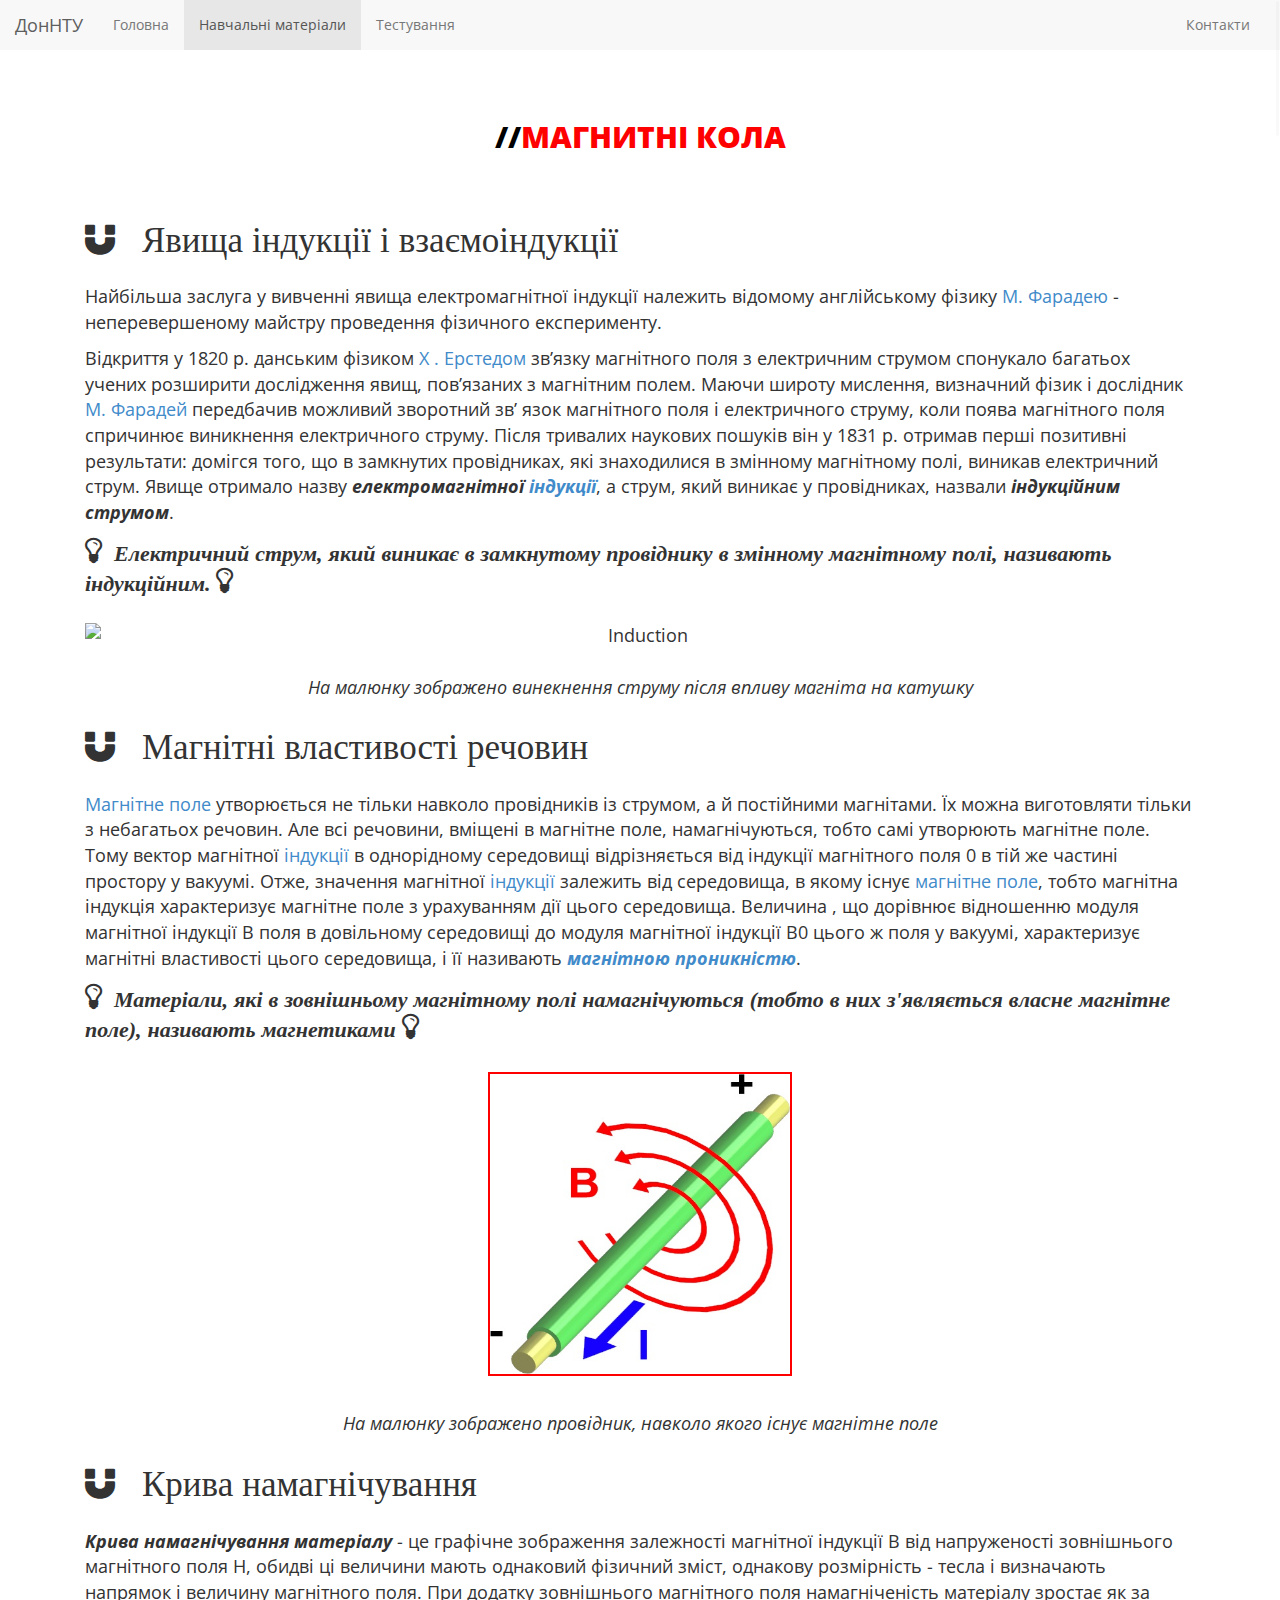
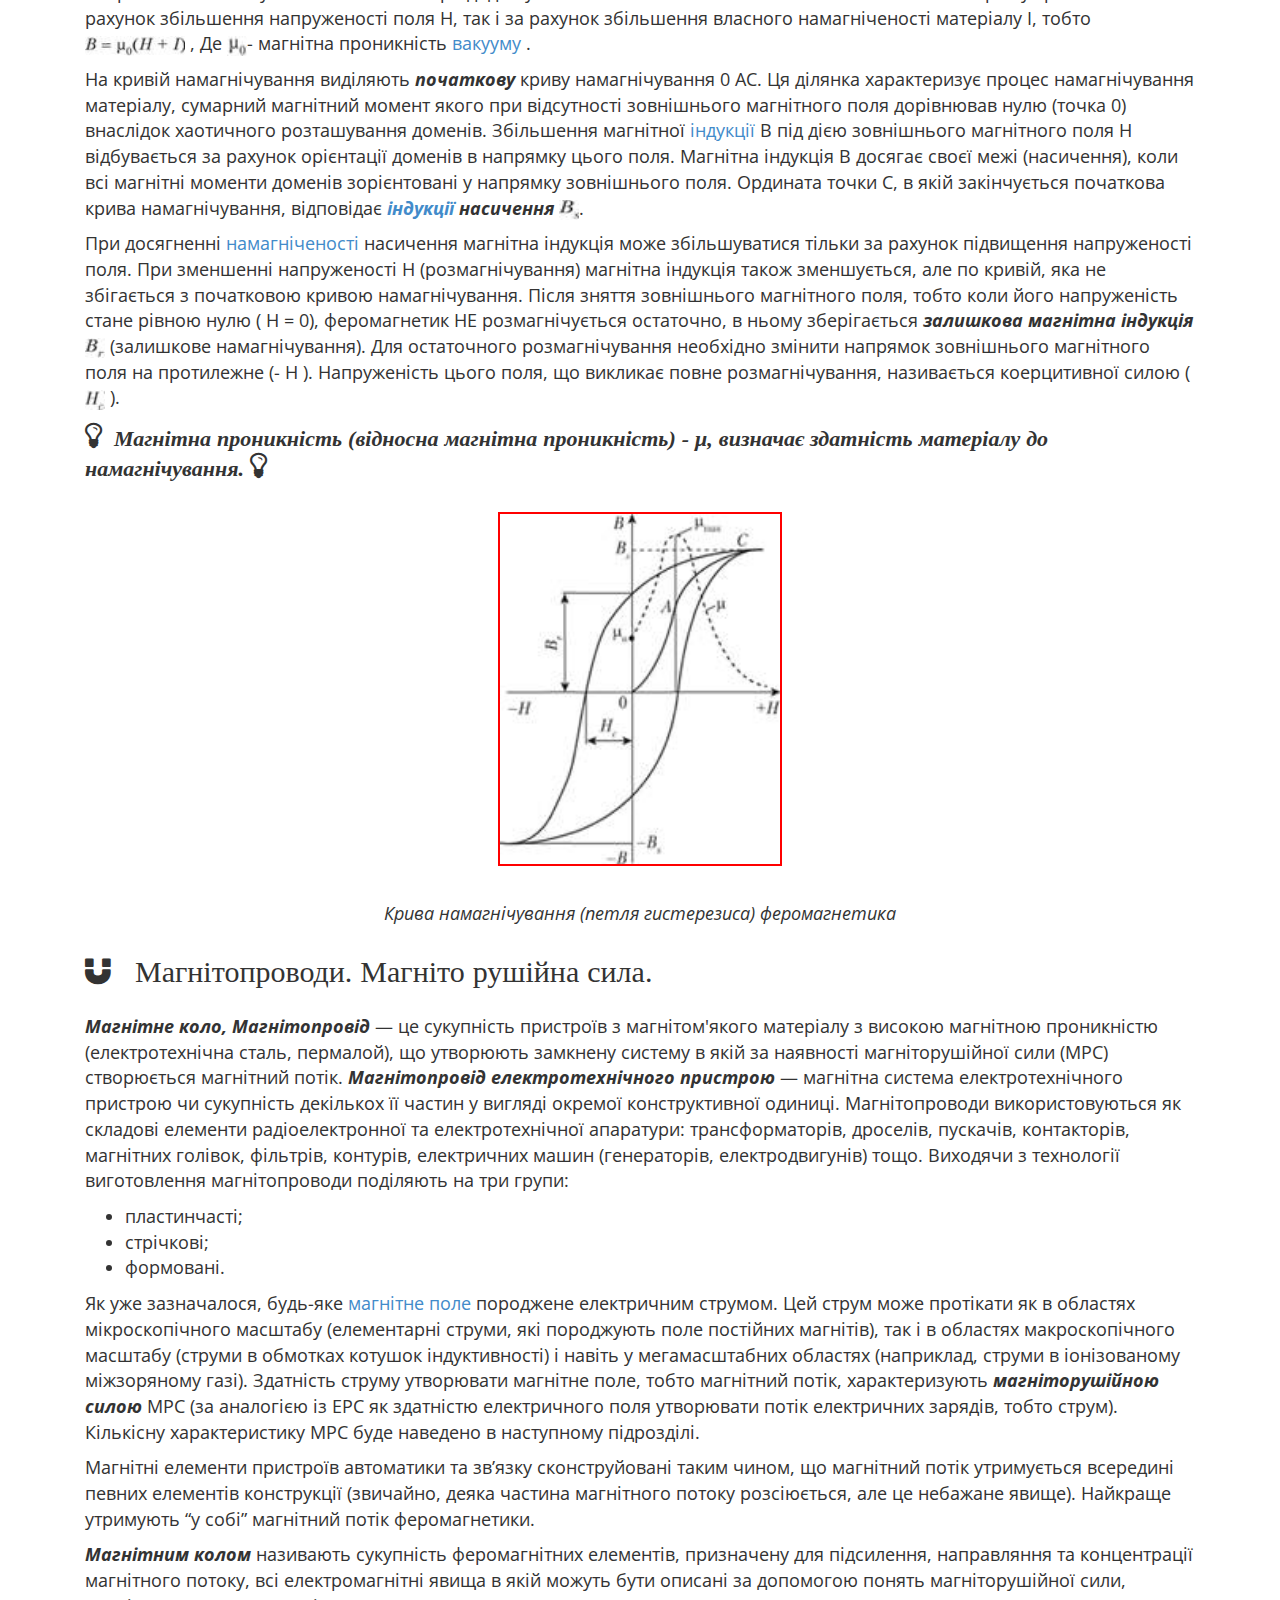
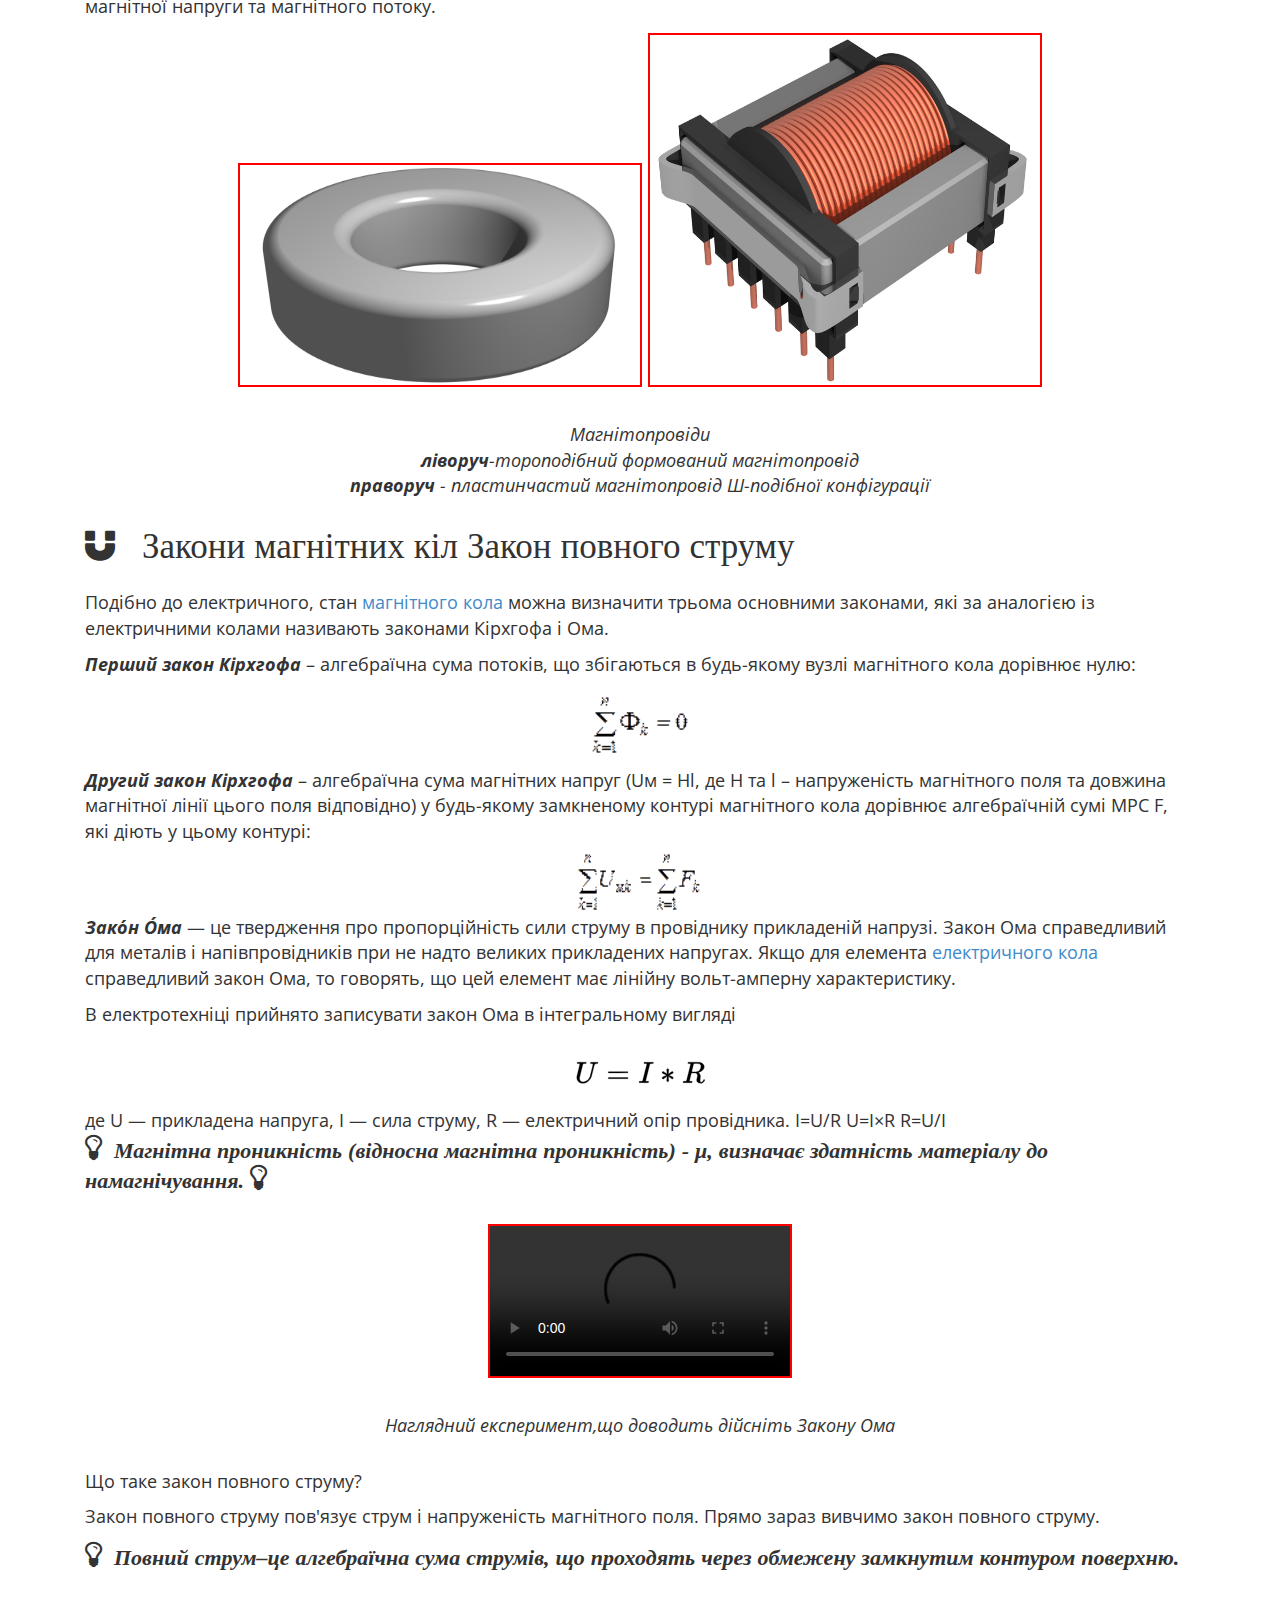
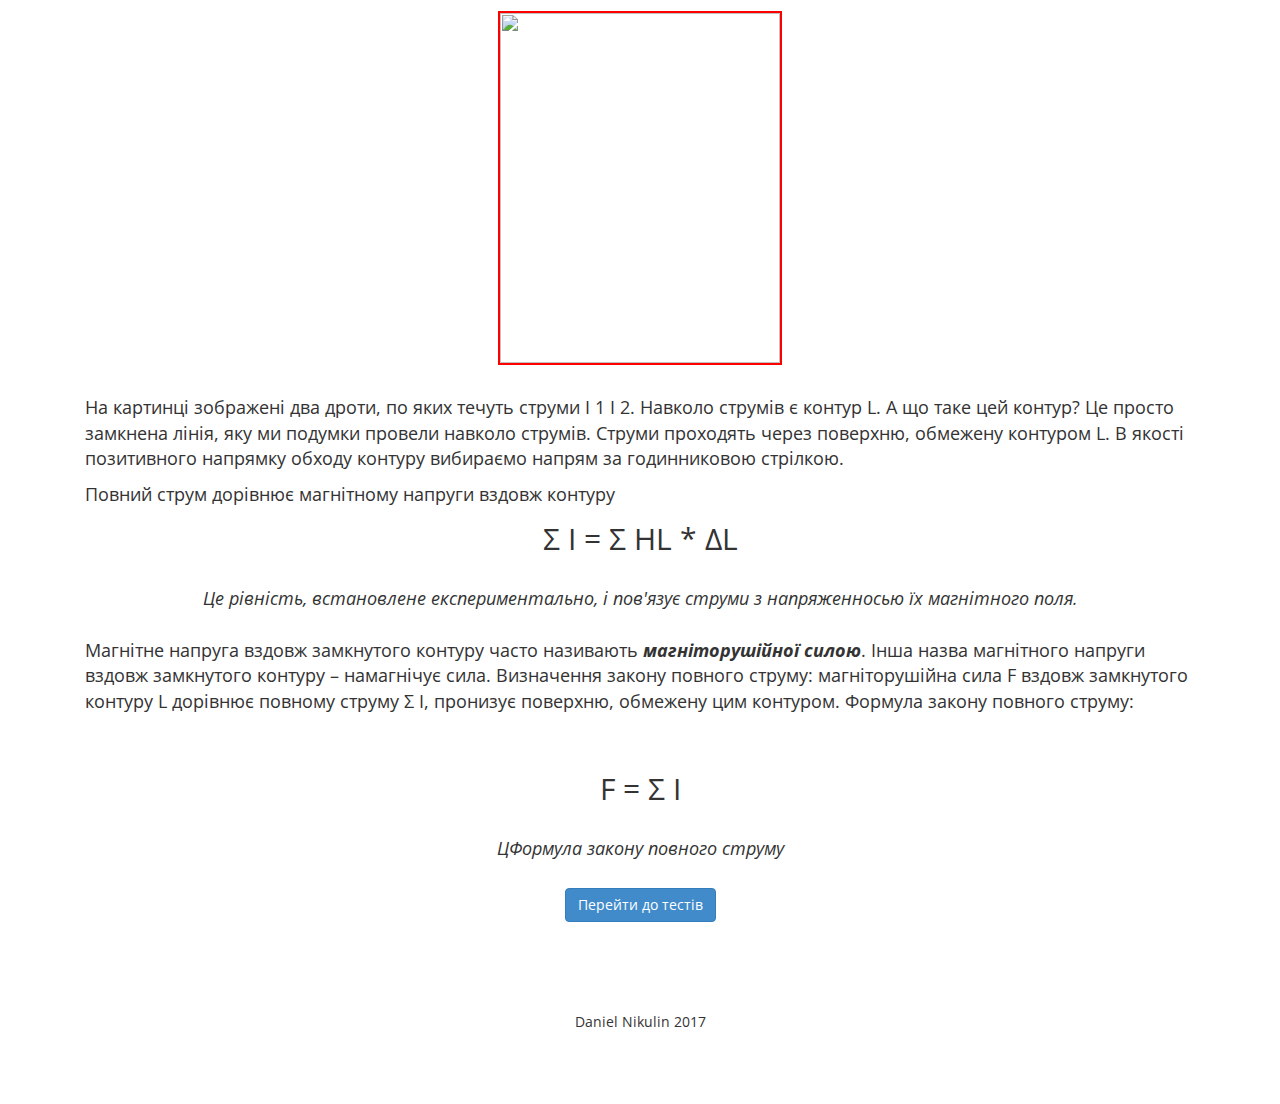
==== learn.html @ 37ff0212 "Add files via upload" ====
<!DOCTYPE html>
<html xmlns="http://www.w3.org/1999/xhtml">
<head>
    <meta charset="utf-8" />
    <meta name="viewport" content="width=device-width, initial-scale=1, maximum-scale=1" />
    <meta name="description" content="" />
    <meta name="author" content="" />
    <!--[if IE]>
        <meta http-equiv="X-UA-Compatible" content="IE=edge,chrome=1">
        <![endif]-->
    <title>ДонНТУ Магнітні кола</title>
    <!-- BOOTSTRAP CORE STYLE CSS -->
    <link href="assets/css/bootstrap.css" rel="stylesheet" />
    <!-- Font-Awesome Icons Styles -->
    <link href="assets/css/font-awesome.css" rel="stylesheet" />
     <!-- Pretty Photo For PopUp Styles -->
    <link href="assets/css/prettyPhoto.css" rel="stylesheet" />
    <!-- CUSTOM STYLE CSS -->
    <link href="assets/css/custom.css" rel="stylesheet" />    
    <!-- GOOGLE FONT -->
    <link href='http://fonts.googleapis.com/css?family=Open+Sans' rel='stylesheet' type='text/css' />

     <!-- Custom styles for this template -->
    <style>
   A:visited {
    color: #f01313; /* Цвет посещенных ссылок */
   }
   A:active {
    color: #fc0d28; /* Цвет активных ссылок */
   }
    </style>
    </head>
<body >
 <nav class="navbar navbar-default">
        <div class="container-fluid">
          <div class="navbar-header">
            <button type="button" class="navbar-toggle collapsed" data-toggle="collapse" data-target="#navbar" aria-expanded="false" aria-controls="navbar">
              <span class="sr-only">Toggle navigation</span>
              <span class="icon-bar"></span>
              <span class="icon-bar"></span>
              <span class="icon-bar"></span>
            </button>
            <a class="navbar-brand" href=index.html>ДонНТУ</a>
          </div>
          <div id="navbar" class="navbar-collapse collapse">
            <ul class="nav navbar-nav">
              <li><a href=index.html>Головна</a></li>
              <li class="active"><a href=learn.html>Навчальні матеріали</a></li>
              <li><a href="quiz.html">Тестування</a></li>
            </ul>
            <ul class="nav navbar-nav navbar-right">
              <li><a href="#">Контакти <span class="sr-only">(current)</span></a></li>
            </ul>
          </div><!--/.nav-collapse -->
        </div><!--/.container-fluid -->
      </nav>

    <!-- HOME/VEDIO SECTION END-->
       <section id="services-sec"  >
            <div class="container basic-set" >
                <div class="row text-center">
                    <div class="col-md-12">
                        <h3 class="head-line"><span >//</span>Магнитні кола  </i> </h3>
                        
                    </div>
                </div>
            <div class="col-xs-12"  id="sec1">
                <div class="txt-block">
                <i class="fa fa-magnet fa-4x" style="font-size:35px" >&nbsp;&nbsp;&nbsp;Явища індукції і взаємоіндукції</i>
									<p><br>Найбільша заслуга у вивченні явища електромагнітної індукції належить відомому англійському фізику <a href="https://ru.wikipedia.org/wiki/%D0%A4%D0%B0%D1%80%D0%B0%D0%B4%D0%B5%D0%B9,_%D0%9C%D0%B0%D0%B9%D0%BA%D0%BB" >М. Фарадею</a> - неперевершеному майстру проведення фізичного експерименту.
                                        <br><p>Відкриття у 1820 р. данським фізиком <a href="https://uk.wikipedia.org/wiki/%D0%93%D0%B0%D0%BD%D1%81_%D0%9A%D1%80%D1%96%D1%81%D1%82%D1%96%D0%B0%D0%BD_%D0%95%D1%80%D1%81%D1%82%D0%B5%D0%B4">X . Ерстедом</a> зв’язку
                            магнітного поля з електричним струмом спонукало багатьох
                            учених розширити дослідження явищ, пов’язаних з магнітним полем. Маючи широту мислення, визначний фізик і дослідник <a href="https://ru.wikipedia.org/wiki/%D0%A4%D0%B0%D1%80%D0%B0%D0%B4%D0%B5%D0%B9,_%D0%9C%D0%B0%D0%B9%D0%BA%D0%BB" >М. Фарадей</a> передбачив можливий зворотний зв’ язок
                            магнітного поля і електричного струму, коли поява магнітного поля спричинює виникнення електричного струму. Після
                                        тривалих наукових пошуків він у 1831 р. отримав перші позитивні результати: домігся того, що в замкнутих провідниках, які знаходилися в змінному магнітному полі, виникав електричний струм. Явище отримало назву <i><b>електромагнітної <a href="https://uk.wikipedia.org/wiki/%D0%9C%D0%B0%D0%B3%D0%BD%D1%96%D1%82%D0%BD%D0%B0_%D1%96%D0%BD%D0%B4%D1%83%D0%BA%D1%86%D1%96%D1%8F">індукції</a></b></i>, а струм, який виникає у провідниках, назвали <b><i>індукційним струмом</i></b>.<br></p>
                            
                               <i class="fa fa-lightbulb-o fa-2x" style="font-size:30px" ><b style="font-size:22px"><i>&nbsp;&nbsp;Електричний струм, який виникає в замкнутому провіднику в
            змінному магнітному полі, називають індукційним.&nbsp;</i></b ><i style="font-size:30px" class="fa fa-lightbulb-o fa-2x"></i></i>
                    
                     <center><br><img src="img/induction.gif" alt="Induction" class="img-responsive"  /></center>
                     <center><br><i>На малюнку зображено винекнення струму після впливу магніта на катушку</i></center> 
                      </div>
               
           </div> 
    <!-- 1 часть-->
            <div class="col-xs-12" id="sec2" >
                <div class="txt-block">
                <i class="fa fa-magnet fa-4x" style="font-size:35px" >&nbsp;&nbsp;&nbsp;Магнітні властивості речовин</i>
									<p><br>
<a href="https://uk.wikipedia.org/wiki/%D0%9C%D0%B0%D0%B3%D0%BD%D1%96%D1%82%D0%BD%D0%B5_%D0%BF%D0%BE%D0%BB%D0%B5">Магнітне поле</a> утворюється не тільки навколо провідників із струмом, а й постійними магнітами. Їх можна виготовляти тільки з небагатьох речовин. Але всі речовини, вміщені в магнітне поле, намагнічуються, тобто самі утворюють магнітне поле. Тому вектор магнітної <a href="https://uk.wikipedia.org/wiki/%D0%9C%D0%B0%D0%B3%D0%BD%D1%96%D1%82%D0%BD%D0%B0_%D1%96%D0%BD%D0%B4%D1%83%D0%BA%D1%86%D1%96%D1%8F">індукції</a> в однорідному середовищі відрізняється від індукції магнітного поля 0 в тій же частині простору у вакуумі. Отже, значення магнітної <a href="https://uk.wikipedia.org/wiki/%D0%9C%D0%B0%D0%B3%D0%BD%D1%96%D1%82%D0%BD%D0%B0_%D1%96%D0%BD%D0%B4%D1%83%D0%BA%D1%86%D1%96%D1%8F">індукції</a> залежить від середовища, в якому існує <a href="https://uk.wikipedia.org/wiki/%D0%9C%D0%B0%D0%B3%D0%BD%D1%96%D1%82%D0%BD%D0%B5_%D0%BF%D0%BE%D0%BB%D0%B5">магнітне поле</a>, тобто магнітна індукція характеризує магнітне поле з урахуванням дії цього середовища.

Величина , що дорівнює відношенню модуля магнітної індукції B поля в довільному середовищі до модуля магнітної індукції B0 цього ж поля у вакуумі, характеризує магнітні властивості цього середовища, і її називають <a href="https://uk.wikipedia.org/wiki/%D0%9C%D0%B0%D0%B3%D0%BD%D1%96%D1%82%D0%BD%D0%B0_%D0%BF%D1%80%D0%BE%D0%BD%D0%B8%D0%BA%D0%BD%D1%96%D1%81%D1%82%D1%8C"><b><i>магнітною проникністю</i></b></a>.

</p>
                            
          <i class="fa fa-lightbulb-o fa-2x" style="font-size:30px" ><b style="font-size:22px"><i>&nbsp;&nbsp;Матеріали, які в зовнішньому магнітному полі намагнічуються (тобто в них з'являється власне магнітне поле), називають магнетиками&nbsp;</i></b ><i style="font-size:30px" class="fa fa-lightbulb-o fa-2x"></i></i><br><br>
                  <center>  <div class="portfolio-item BOOTSTRAP mix_all" data-cat="BOOTSTRAP"  style="  display: inline-block; opacity: 1; ">

                        <a  class="preview" href="img/electromagnet.jpg" title="На малюнку зображено провідник, навколо якого існує магнітне поле" >
                        <img src="img/electromagnet.jpg" class="img-responsive"alt="" title="Image Title Here" style="height: 300px;
    width: 300px;" />
                       </a>
                      </div> </center>
                   <center><br><i>На малюнку зображено провідник, навколо якого існує магнітне поле</i></center> 
                      </div>
               
           </div> 
<!-- 2 часть-->
<div class="col-xs-12" id="sec3" >
                <div class="txt-block">
                <i class="fa fa-magnet fa-4x" style="font-size:35px" >&nbsp;&nbsp;&nbsp;Крива намагнічування</i>
									<p><br>
<b><i>Крива намагнічування матеріалу</i></b> - це графічне зображення залежності магнітної індукції В від напруженості зовнішнього магнітного поля Н, обидві ці величини мають однаковий фізичний зміст, однакову розмірність - тесла і визначають напрямок і величину магнітного поля.
                                        При додатку зовнішнього магнітного поля намагніченість матеріалу зростає як за рахунок збільшення напруженості поля H, так і за рахунок збільшення власного намагніченості матеріалу I, тобто  <a  class="preview" href="img/formula1.jpg" > <img src="img/formula1.jpg" alt="" title="Image Title Here" style="height: 20px;
                                            width: 100px;" /> </a>, Де <a  class="preview" href="img/formula2.jpg" >  <img src="img/fromula2.jpg" alt="" title="Image Title Here" style="height: 20px;
    width: 20px;" /></a>- магнітна проникність <a href="https://uk.wikipedia.org/wiki/%D0%92%D0%B0%D0%BA%D1%83%D1%83%D0%BC">вакууму</a> .<br>
<p>На кривій намагнічування виділяють <i><b>початкову</b></i> криву намагнічування 0 АС. Ця ділянка характеризує процес намагнічування матеріалу, сумарний магнітний момент якого при відсутності зовнішнього магнітного поля дорівнював нулю (точка 0) внаслідок хаотичного розташування доменів. Збільшення магнітної <a href="https://uk.wikipedia.org/wiki/%D0%9C%D0%B0%D0%B3%D0%BD%D1%96%D1%82%D0%BD%D0%B0_%D1%96%D0%BD%D0%B4%D1%83%D0%BA%D1%86%D1%96%D1%8F">індукції</a> В під дією зовнішнього магнітного поля H відбувається за рахунок орієнтації доменів в напрямку цього поля. Магнітна індукція В досягає своєї межі (насичення), коли всі магнітні моменти доменів зорієнтовані у напрямку зовнішнього поля. Ордината точки С, в якій закінчується початкова крива намагнічування, відповідає <b><i><a href="https://uk.wikipedia.org/wiki/%D0%9C%D0%B0%D0%B3%D0%BD%D1%96%D1%82%D0%BD%D0%B0_%D1%96%D0%BD%D0%B4%D1%83%D0%BA%D1%86%D1%96%D1%8F">індукції</a> насичення</i></b><a  class="preview" href="img/formula3.jpg" >  <img src="img/formula3.jpg" alt="" title="Image Title Here" style="height: 20px;
    width: 20px;" /></a>.

<br><p>
При досягненні <a href="https://uk.wikipedia.org/wiki/%D0%92%D0%B5%D0%BA%D1%82%D0%BE%D1%80_%D0%BD%D0%B0%D0%BC%D0%B0%D0%B3%D0%BD%D1%96%D1%87%D0%B5%D0%BD%D0%BE%D1%81%D1%82%D1%96">намагніченості</a> насичення магнітна індукція може збільшуватися тільки за рахунок підвищення напруженості поля.

При зменшенні напруженості H (розмагнічування) магнітна індукція також зменшується, але по кривій, яка не збігається з початковою кривою намагнічування. Після зняття зовнішнього магнітного поля, тобто коли його напруженість стане рівною нулю ( H = 0), феромагнетик НЕ розмагнічується остаточно, в ньому зберігається <b><i>залишкова магнітна індукція </i></b><a  class="preview" href="img/formula4.jpg" >  <img src="img/formula4.jpg" alt="" title="Image Title Here" style="height: 20px;
    width: 20px;" /></a> (залишкове намагнічування). Для остаточного розмагнічування необхідно змінити напрямок зовнішнього магнітного поля на протилежне (- H ). Напруженість цього поля, що викликає повне розмагнічування, називається коерцитивної силою (<a  class="preview" href="img/formula5.jpg" >  <img src="img/formula5.jpg" alt="" title="Image Title Here" style="height: 20px;
    width: 20px;" /></a> ).
</p>
                            
          <i class="fa fa-lightbulb-o fa-2x" style="font-size:30px" ><b style="font-size:22px"><i>&nbsp;&nbsp;Магнітна проникність (відносна магнітна проникність) - μ, визначає здатність матеріалу до намагнічування.&nbsp;</i></b ><i style="font-size:30px" class="fa fa-lightbulb-o fa-2x"></i></i><br><br>
                  <center>  <div class="portfolio-item BOOTSTRAP mix_all" data-cat="BOOTSTRAP"  style="  display: inline-block; opacity: 1; ">

                        <a  class="preview" href="img/graph.jpg" title="Крива намагнічування (петля гистерезиса) феромагнетика" >
                        <img src="img/graph.jpg" class="img-responsive" alt="" title="Крива намагнічування (петля гистерезиса) феромагнетика" style="height: 350px;
    width: 280px;" />
                       </a>
                      </div> </center>
           <center><br><i>Крива намагнічування (петля гистерезиса) феромагнетика</i></center>
                      </div>
               
</div> 
           
<!-- 3 часть-->
<div class="col-xs-12" id="sec4" >
                <div class="txt-block">
                <i class="fa fa-magnet fa-4x" style="font-size:30px" >&nbsp;&nbsp;&nbsp;Магнітопроводи. Магніто рушійна сила. </i>
<p><br><b><i>Магнітне коло, Магнітопровід</i></b> — це сукупність пристроїв з магнітом'якого матеріалу з високою магнітною проникністю (електротехнічна сталь, пермалой), що утворюють замкнену систему в якій за наявності магніторушійної сили (МРС) створюється магнітний потік.

<b><i>Магнітопровід електротехнічного пристрою</i></b> — магнітна система електротехнічного пристрою чи сукупність декількох її частин у вигляді окремої конструктивної одиниці.

Магнітопроводи використовуються як складові елементи радіоелектронної та електротехнічної апаратури: трансформаторів, дроселів, пускачів, контакторів, магнітних голівок, фільтрів, контурів, електричних машин (генераторів, електродвигунів) тощо.

Виходячи з технології виготовлення магнітопроводи поділяють на три групи:
    <ul>
 <li>пластинчасті;</li>
 <li>стрічкові;</li>
 <li>формовані.</li>
</ul>
 <p>Як уже зазначалося, будь-яке <a href="#sec2">магнітне поле</a> породжене електричним струмом. Цей струм може протікати як в областях мікроскопічного масштабу (елементарні струми, які породжують поле постійних магнітів), так і в областях макроскопічного масштабу (струми в обмотках котушок індуктивності) і навіть у мегамасштабних областях (наприклад, струми в іонізованому міжзоряному газі). Здатність струму утворювати магнітне поле, тобто магнітний потік, характеризують <b><i>магніторушійною силою </i></b>МРС (за аналогією із ЕРС як здатністю електричного поля утворювати потік електричних зарядів, тобто струм). Кількісну характеристику МРС буде наведено в наступному підрозділі.
<br> <p>Магнітні елементи пристроїв автоматики та зв’язку сконструйовані таким чином, що магнітний потік утримується всередині певних елементів конструкції (звичайно, деяка частина магнітного потоку розсіюється, але це небажане явище). Найкраще утримують “у собі” магнітний потік феромагнетики.

<p><b><i>Магнітним колом</i></b> називають сукупність феромагнітних елементів, призначену для підсилення, направляння та концентрації магнітного потоку, всі електромагнітні явища в якій можуть бути описані за допомогою понять магніторушійної сили, магнітної напруги та магнітного потоку.
                            
    
                  <center>  <div class="portfolio-item BOOTSTRAP mix_all" data-cat="BOOTSTRAP"  style="  display: inline-block; opacity: 1; ">

                        <a  class="preview" href="img/800px-Toroid_core.png" title="Тороподібний формований магнітопровід" >
                        <img src="img/800px-Toroid_core.png" class="img-responsive" alt="" title="Тороподібний формований магнітопровід" style="height: 220px;
    width: 400px;" />
                       </a>
                      
                      </div><div class="portfolio-item BOOTSTRAP mix_all" data-cat="BOOTSTRAP"  style="  display: inline-block; opacity: 1; ">

                        <a  class="preview" href="img/800px-ER_core_assembly.png" title="Пластинчастий магнітопровід Ш-подібної конфігурації" >
                        <img src="img/800px-ER_core_assembly.png" class="img-responsive" alt="" title="Пластинчастий магнітопровід Ш-подібної конфігурації" style="height: 350px;
    width: 390px;" />
                       </a>
                      
                      </div> </center>
           <center><br><i>Магнітопровіди<br> <b>ліворуч</b>-тороподібний формований магнітопровід <br>
               <b>праворуч</b> - пластинчастий магнітопровід Ш-подібної конфігурації</i></center>
                      </div>
</div> 
<!-- 4 часть-->       
    <div class="col-xs-12" id="sec5" >
                <div class="txt-block">
                <i class="fa fa-magnet fa-4x" style="font-size:35px" >&nbsp;&nbsp;&nbsp;Закони магнітних кіл Закон повного струму </i>	<p><br>
Подібно до електричного, стан <a href="#sec4">магнітного кола</a> можна визначити трьома основними законами, які за аналогією із електричними колами називають законами Кірхгофа і Ома.
<p><b><i>Перший закон Кірхгофа</i></b> – алгебраїчна сума потоків, що збігаються в будь-якому вузлі магнітного кола дорівнює нулю:
    <center><a  class="preview" href="img/formula1.gif" title="Крива намагнічування (петля гистерезиса) феромагнетика" >
                        <img src="img/formula1.gif" class="img-responsive" alt="" style="height: 70px;
    width: 100px;" />
                       </a></center>
<p></p><b><i>Другий закон Кірхгофа</i></b> – алгебраїчна сума магнітних напруг (Uм = Hl, де H та l – напруженість магнітного поля та довжина магнітної лінії цього поля відповідно) у будь-якому замкненому контурі магнітного кола дорівнює алгебраїчній сумі МРС F, які діють у цьому контурі:   
                    <center><a  class="preview" href="img/formula2.gif" title="Другий закон Кірхгофа" >
                        <img src="img/formula2.gif" class="img-responsive" alt="" style="height: 70px;
    width: 130px;" />
                       </a></center>
<p><b><i>Зако́н О́ма</i></b> — це твердження про пропорційність сили струму в провіднику прикладеній напрузі.
Закон Ома справедливий для металів і напівпровідників при не надто великих прикладених напругах. Якщо для елемента <a href="#sec4">електричного кола</a> справедливий закон Ома, то говорять, що цей елемент має лінійну вольт-амперну характеристику.
    <p>В електротехніці прийнято записувати закон Ома в інтегральному вигляді
<center><a  class="preview" href="img/formula1.svg" title="Крива намагнічування (петля гистерезиса) феромагнетика" >
                        <img src="img/formula1.svg" class="img-responsive" alt="" style="height: 70px;
    width: 130px;" />
                       </a></center>

де U — прикладена напруга, I — сила струму, R — електричний опір провідника.

I=U/R U=I×R R=U/I
    
    
    
          <i class="fa fa-lightbulb-o fa-2x" style="font-size:30px" ><b style="font-size:22px"><i>&nbsp;&nbsp;Магнітна проникність (відносна магнітна проникність) - μ, визначає здатність матеріалу до намагнічування.&nbsp;</i></b ><i style="font-size:30px" class="fa fa-lightbulb-o fa-2x"></i></i><br><br>
                  <center>  <div class="portfolio-item BOOTSTRAP mix_all" data-cat="BOOTSTRAP"  style="  display: inline-block; opacity: 1; ">

                        <video   class="img-responsive" controls>
                            <source src="img/15._%D0%9E%D0%BC%D0%BE%D0%B2_%D0%B7%D0%B0%D0%BA%D0%BE%D0%BD.ogv.480p.mp4"  type="video/mp4">
                            
                      </video>
                      </div> </center>
           <center><br><i>Наглядний експеримент,що доводить дійсніть Закону Ома</i></center>
                      </div>
        
<p>
    Що таке закон повного струму?
<p>Закон повного струму пов'язує струм і напруженість магнітного поля.
Прямо зараз вивчимо закон повного струму.
    
   <p> <i class="fa fa-lightbulb-o fa-2x" style="font-size:30px" ><b style="font-size:22px"><i>&nbsp;&nbsp;Повний струм–це алгебраїчна сума струмів, що проходять через обмежену замкнутим контуром поверхню.&nbsp;</i></b ></i><br><br>
       
       <center>  <div class="portfolio-item BOOTSTRAP mix_all" data-cat="BOOTSTRAP"  style="  display: inline-block; opacity: 1; ">

                        <a  class="preview" href="img/total-current-law.jpg" title="Закон повного струму" >
                        <img src="img/total-current-law.jpg" class="img-responsive" alt="" title="Закон повного струму" style="height: 350px;
    width: 280px;" />
                       </a>
                      </div> </center>
        
    <br><p>На картинці зображені два дроти, по яких течуть струми I 1 I 2. Навколо струмів є контур L. А що таке цей контур? Це просто замкнена лінія, яку ми подумки провели навколо струмів. Струми проходять через поверхню, обмежену контуром L. В якості позитивного напрямку обходу контуру вибираємо напрям за годинниковою стрілкою.
    <p>Повний струм дорівнює магнітному напруги вздовж контуру<br>
       <center style="font-size:30px" >Σ I = Σ HL * ΔL</center> 
       <center><br><i>Це рівність, встановлене експериментально, і пов'язує струми з напряженносью їх магнітного поля.</i></center> 
        <br><p>Магнітне напруга вздовж замкнутого контуру часто називають <b><i>магніторушійної силою</i></b>. Інша назва магнітного напруги вздовж замкнутого контуру – намагнічує сила.
Визначення закону повного струму: магніторушійна сила F вздовж замкнутого контуру L дорівнює повному струму Σ I, пронизує поверхню, обмежену цим контуром. Формула закону повного струму:
        
       <center style="font-size:30px" ><br>F = Σ I</center> 
               <center><br><i>ЦФормула закону повного струму</i></center> 
        <br>
<center><p><a class="btn btn-primary" href="quiz.html" role="button" style="color:white;"  >Перейти до тестів</a></p></center>
</div> 
<!-- 5 часть-->  
    
    </section>
     <!-- SERVICES SECTION END-->


    <!-- JAVASCRIPT FILES PLACED AT THE BOTTOM TO REDUCE THE LOADING TIME  -->
    <!-- CORE JQUERY  -->
    <script src="assets/js/jquery-1.11.2.js"></script>
    <!-- BOOTSTRAP SCRIPTS  -->
    <script src="assets/js/bootstrap.js"></script>
     <!-- EASING SCROLL SCRIPTS PLUGIN  -->
    <script src="assets/js/jquery.easing.min.js"></script>
     <!-- VEDIO SCRIPT SCRIPTS  -->
    <script src="assets/js/jquery.mb.YTPlayer.js"></script>
     <!-- PRETTY PHOTO SCRIPTS  -->
    <script src="assets/js/jquery.prettyPhoto.js"></script>
     <!-- PORTFOLIO FILTER SCRIPTS  -->
    <script src="assets/js/jquery.mixitup.min.js"></script>
     <!--SCRIPT FOR NICE LOOKING SCROLLBAR  -->
    <script src="assets/js/jquery.nicescroll.min.js"></script>
    <!-- CUSTOM SCRIPTS  -->
    <script src="assets/js/custom.js"></script>
    
</body>
    <center style="aling-text:bottom" >Daniel Nikulin 2017</center>
</html>
---- assets/css/prettyPhoto.css ----
div.pp_default .pp_top,div.pp_default .pp_top .pp_middle,div.pp_default .pp_top .pp_left,div.pp_default .pp_top .pp_right,div.pp_default .pp_bottom,div.pp_default .pp_bottom .pp_left,div.pp_default .pp_bottom .pp_middle,div.pp_default .pp_bottom .pp_right{height:13px}
div.pp_default .pp_top .pp_left{background:url(../img/prettyPhoto/default/sprite.png) -78px -93px no-repeat}
div.pp_default .pp_top .pp_middle{background:url(../img/prettyPhoto/default/sprite_x.png) top left repeat-x}
div.pp_default .pp_top .pp_right{background:url(../img/prettyPhoto/default/sprite.png) -112px -93px no-repeat}
div.pp_default .pp_content .ppt{color:#f8f8f8}
div.pp_default .pp_content_container .pp_left{background:url(../img/prettyPhoto/default/sprite_y.png) -7px 0 repeat-y;padding-left:13px}
div.pp_default .pp_content_container .pp_right{background:url(../img/prettyPhoto/default/sprite_y.png) top right repeat-y;padding-right:13px}
div.pp_default .pp_next:hover{background:url(../img/prettyPhoto/default/sprite_next.png) center right no-repeat;cursor:pointer}
div.pp_default .pp_previous:hover{background:url(../img/prettyPhoto/default/sprite_prev.png) center left no-repeat;cursor:pointer}
div.pp_default .pp_expand{background:url(../img/prettyPhoto/default/sprite.png) 0 -29px no-repeat;cursor:pointer;width:28px;height:28px}
div.pp_default .pp_expand:hover{background:url(../img/prettyPhoto/default/sprite.png) 0 -56px no-repeat;cursor:pointer}
div.pp_default .pp_contract{background:url(../img/prettyPhoto/default/sprite.png) 0 -84px no-repeat;cursor:pointer;width:28px;height:28px}
div.pp_default .pp_contract:hover{background:url(../img/prettyPhoto/default/sprite.png) 0 -113px no-repeat;cursor:pointer}
div.pp_default .pp_close{width:30px;height:30px;background:url(../img/prettyPhoto/default/sprite.png) 2px 1px no-repeat;cursor:pointer}
div.pp_default .pp_gallery ul li a{background:url(../img/prettyPhoto/default/default_thumb.png) center center #f8f8f8;border:1px solid #aaa}
div.pp_default .pp_social{margin-top:7px}
div.pp_default .pp_gallery a.pp_arrow_previous,div.pp_default .pp_gallery a.pp_arrow_next{position:static;left:auto}
div.pp_default .pp_nav .pp_play,div.pp_default .pp_nav .pp_pause{background:url(../img/prettyPhoto/default/sprite.png) -51px 1px no-repeat;height:30px;width:30px}
div.pp_default .pp_nav .pp_pause{background-position:-51px -29px}
div.pp_default a.pp_arrow_previous,div.pp_default a.pp_arrow_next{background:url(../img/prettyPhoto/default/sprite.png) -31px -3px no-repeat;height:20px;width:20px;margin:4px 0 0}
div.pp_default a.pp_arrow_next{left:52px;background-position:-82px -3px}
div.pp_default .pp_content_container .pp_details{margin-top:5px}
div.pp_default .pp_nav{clear:none;height:30px;width:110px;position:relative}
div.pp_default .pp_nav .currentTextHolder{font-family:Georgia;font-style:italic;color:#999;font-size:11px;left:75px;line-height:25px;position:absolute;top:2px;margin:0;padding:0 0 0 10px}
div.pp_default .pp_close:hover,div.pp_default .pp_nav .pp_play:hover,div.pp_default .pp_nav .pp_pause:hover,div.pp_default .pp_arrow_next:hover,div.pp_default .pp_arrow_previous:hover{opacity:0.7}
div.pp_default .pp_description{font-size:11px;font-weight:700;line-height:14px;margin:5px 50px 5px 0}
div.pp_default .pp_bottom .pp_left{background:url(../img/prettyPhoto/default/sprite.png) -78px -127px no-repeat}
div.pp_default .pp_bottom .pp_middle{background:url(../img/prettyPhoto/default/sprite_x.png) bottom left repeat-x}
div.pp_default .pp_bottom .pp_right{background:url(../img/prettyPhoto/default/sprite.png) -112px -127px no-repeat}
div.pp_default .pp_loaderIcon{background:url(../img/prettyPhoto/default/loader.gif) center center no-repeat}
div.light_rounded .pp_top .pp_left{background:url(../img/prettyPhoto/light_rounded/sprite.png) -88px -53px no-repeat}
div.light_rounded .pp_top .pp_right{background:url(../img/prettyPhoto/light_rounded/sprite.png) -110px -53px no-repeat}
div.light_rounded .pp_next:hover{background:url(../img/prettyPhoto/light_rounded/btnNext.png) center right no-repeat;cursor:pointer}
div.light_rounded .pp_previous:hover{background:url(../img/prettyPhoto/light_rounded/btnPrevious.png) center left no-repeat;cursor:pointer}
div.light_rounded .pp_expand{background:url(../img/prettyPhoto/light_rounded/sprite.png) -31px -26px no-repeat;cursor:pointer}
div.light_rounded .pp_expand:hover{background:url(../img/prettyPhoto/light_rounded/sprite.png) -31px -47px no-repeat;cursor:pointer}
div.light_rounded .pp_contract{background:url(../img/prettyPhoto/light_rounded/sprite.png) 0 -26px no-repeat;cursor:pointer}
div.light_rounded .pp_contract:hover{background:url(../img/prettyPhoto/light_rounded/sprite.png) 0 -47px no-repeat;cursor:pointer}
div.light_rounded .pp_close{width:75px;height:22px;background:url(../img/prettyPhoto/light_rounded/sprite.png) -1px -1px no-repeat;cursor:pointer}
div.light_rounded .pp_nav .pp_play{background:url(../img/prettyPhoto/light_rounded/sprite.png) -1px -100px no-repeat;height:15px;width:14px}
div.light_rounded .pp_nav .pp_pause{background:url(../img/prettyPhoto/light_rounded/sprite.png) -24px -100px no-repeat;height:15px;width:14px}
div.light_rounded .pp_arrow_previous{background:url(../img/prettyPhoto/light_rounded/sprite.png) 0 -71px no-repeat}
div.light_rounded .pp_arrow_next{background:url(../img/prettyPhoto/light_rounded/sprite.png) -22px -71px no-repeat}
div.light_rounded .pp_bottom .pp_left{background:url(../img/prettyPhoto/light_rounded/sprite.png) -88px -80px no-repeat}
div.light_rounded .pp_bottom .pp_right{background:url(../img/prettyPhoto/light_rounded/sprite.png) -110px -80px no-repeat}
div.dark_rounded .pp_top .pp_left{background:url(../img/prettyPhoto/dark_rounded/sprite.png) -88px -53px no-repeat}
div.dark_rounded .pp_top .pp_right{background:url(../img/prettyPhoto/dark_rounded/sprite.png) -110px -53px no-repeat}
div.dark_rounded .pp_content_container .pp_left{background:url(../img/prettyPhoto/dark_rounded/contentPattern.png) top left repeat-y}
div.dark_rounded .pp_content_container .pp_right{background:url(../img/prettyPhoto/dark_rounded/contentPattern.png) top right repeat-y}
div.dark_rounded .pp_next:hover{background:url(../img/prettyPhoto/dark_rounded/btnNext.png) center right no-repeat;cursor:pointer}
div.dark_rounded .pp_previous:hover{background:url(../img/prettyPhoto/dark_rounded/btnPrevious.png) center left no-repeat;cursor:pointer}
div.dark_rounded .pp_expand{background:url(../img/prettyPhoto/dark_rounded/sprite.png) -31px -26px no-repeat;cursor:pointer}
div.dark_rounded .pp_expand:hover{background:url(../img/prettyPhoto/dark_rounded/sprite.png) -31px -47px no-repeat;cursor:pointer}
div.dark_rounded .pp_contract{background:url(../img/prettyPhoto/dark_rounded/sprite.png) 0 -26px no-repeat;cursor:pointer}
div.dark_rounded .pp_contract:hover{background:url(../img/prettyPhoto/dark_rounded/sprite.png) 0 -47px no-repeat;cursor:pointer}
div.dark_rounded .pp_close{width:75px;height:22px;background:url(../img/prettyPhoto/dark_rounded/sprite.png) -1px -1px no-repeat;cursor:pointer}
div.dark_rounded .pp_description{margin-right:85px;color:#fff}
div.dark_rounded .pp_nav .pp_play{background:url(../img/prettyPhoto/dark_rounded/sprite.png) -1px -100px no-repeat;height:15px;width:14px}
div.dark_rounded .pp_nav .pp_pause{background:url(../img/prettyPhoto/dark_rounded/sprite.png) -24px -100px no-repeat;height:15px;width:14px}
div.dark_rounded .pp_arrow_previous{background:url(../img/prettyPhoto/dark_rounded/sprite.png) 0 -71px no-repeat}
div.dark_rounded .pp_arrow_next{background:url(../img/prettyPhoto/dark_rounded/sprite.png) -22px -71px no-repeat}
div.dark_rounded .pp_bottom .pp_left{background:url(../img/prettyPhoto/dark_rounded/sprite.png) -88px -80px no-repeat}
div.dark_rounded .pp_bottom .pp_right{background:url(../img/prettyPhoto/dark_rounded/sprite.png) -110px -80px no-repeat}
div.dark_rounded .pp_loaderIcon{background:url(../img/prettyPhoto/dark_rounded/loader.gif) center center no-repeat}
div.dark_square .pp_left,div.dark_square .pp_middle,div.dark_square .pp_right,div.dark_square .pp_content{background:#000}
div.dark_square .pp_description{color:#fff;margin:0 85px 0 0}
div.dark_square .pp_loaderIcon{background:url(../img/prettyPhoto/dark_square/loader.gif) center center no-repeat}
div.dark_square .pp_expand{background:url(../img/prettyPhoto/dark_square/sprite.png) -31px -26px no-repeat;cursor:pointer}
div.dark_square .pp_expand:hover{background:url(../img/prettyPhoto/dark_square/sprite.png) -31px -47px no-repeat;cursor:pointer}
div.dark_square .pp_contract{background:url(../img/prettyPhoto/dark_square/sprite.png) 0 -26px no-repeat;cursor:pointer}
div.dark_square .pp_contract:hover{background:url(../img/prettyPhoto/dark_square/sprite.png) 0 -47px no-repeat;cursor:pointer}
div.dark_square .pp_close{width:75px;height:22px;background:url(../img/prettyPhoto/dark_square/sprite.png) -1px -1px no-repeat;cursor:pointer}
div.dark_square .pp_nav{clear:none}
div.dark_square .pp_nav .pp_play{background:url(../img/prettyPhoto/dark_square/sprite.png) -1px -100px no-repeat;height:15px;width:14px}
div.dark_square .pp_nav .pp_pause{background:url(../img/prettyPhoto/dark_square/sprite.png) -24px -100px no-repeat;height:15px;width:14px}
div.dark_square .pp_arrow_previous{background:url(../img/prettyPhoto/dark_square/sprite.png) 0 -71px no-repeat}
div.dark_square .pp_arrow_next{background:url(../img/prettyPhoto/dark_square/sprite.png) -22px -71px no-repeat}
div.dark_square .pp_next:hover{background:url(../img/prettyPhoto/dark_square/btnNext.png) center right no-repeat;cursor:pointer}
div.dark_square .pp_previous:hover{background:url(../img/prettyPhoto/dark_square/btnPrevious.png) center left no-repeat;cursor:pointer}
div.light_square .pp_expand{background:url(../img/prettyPhoto/light_square/sprite.png) -31px -26px no-repeat;cursor:pointer}
div.light_square .pp_expand:hover{background:url(../img/prettyPhoto/light_square/sprite.png) -31px -47px no-repeat;cursor:pointer}
div.light_square .pp_contract{background:url(../img/prettyPhoto/light_square/sprite.png) 0 -26px no-repeat;cursor:pointer}
div.light_square .pp_contract:hover{background:url(../img/prettyPhoto/light_square/sprite.png) 0 -47px no-repeat;cursor:pointer}
div.light_square .pp_close{width:75px;height:22px;background:url(../img/prettyPhoto/light_square/sprite.png) -1px -1px no-repeat;cursor:pointer}
div.light_square .pp_nav .pp_play{background:url(../img/prettyPhoto/light_square/sprite.png) -1px -100px no-repeat;height:15px;width:14px}
div.light_square .pp_nav .pp_pause{background:url(../img/prettyPhoto/light_square/sprite.png) -24px -100px no-repeat;height:15px;width:14px}
div.light_square .pp_arrow_previous{background:url(../img/prettyPhoto/light_square/sprite.png) 0 -71px no-repeat}
div.light_square .pp_arrow_next{background:url(../img/prettyPhoto/light_square/sprite.png) -22px -71px no-repeat}
div.light_square .pp_next:hover{background:url(../img/prettyPhoto/light_square/btnNext.png) center right no-repeat;cursor:pointer}
div.light_square .pp_previous:hover{background:url(../img/prettyPhoto/light_square/btnPrevious.png) center left no-repeat;cursor:pointer}
div.facebook .pp_top .pp_left{background:url(../img/prettyPhoto/facebook/sprite.png) -88px -53px no-repeat}
div.facebook .pp_top .pp_middle{background:url(../img/prettyPhoto/facebook/contentPatternTop.png) top left repeat-x}
div.facebook .pp_top .pp_right{background:url(../img/prettyPhoto/facebook/sprite.png) -110px -53px no-repeat}
div.facebook .pp_content_container .pp_left{background:url(../img/prettyPhoto/facebook/contentPatternLeft.png) top left repeat-y}
div.facebook .pp_content_container .pp_right{background:url(../img/prettyPhoto/facebook/contentPatternRight.png) top right repeat-y}
div.facebook .pp_expand{background:url(../img/prettyPhoto/facebook/sprite.png) -31px -26px no-repeat;cursor:pointer}
div.facebook .pp_expand:hover{background:url(../img/prettyPhoto/facebook/sprite.png) -31px -47px no-repeat;cursor:pointer}
div.facebook .pp_contract{background:url(../img/prettyPhoto/facebook/sprite.png) 0 -26px no-repeat;cursor:pointer}
div.facebook .pp_contract:hover{background:url(../img/prettyPhoto/facebook/sprite.png) 0 -47px no-repeat;cursor:pointer}
div.facebook .pp_close{width:22px;height:22px;background:url(../img/prettyPhoto/facebook/sprite.png) -1px -1px no-repeat;cursor:pointer}
div.facebook .pp_description{margin:0 37px 0 0}
div.facebook .pp_loaderIcon{background:url(../img/prettyPhoto/facebook/loader.gif) center center no-repeat}
div.facebook .pp_arrow_previous{background:url(../img/prettyPhoto/facebook/sprite.png) 0 -71px no-repeat;height:22px;margin-top:0;width:22px}
div.facebook .pp_arrow_previous.disabled{background-position:0 -96px;cursor:default}
div.facebook .pp_arrow_next{background:url(../img/prettyPhoto/facebook/sprite.png) -32px -71px no-repeat;height:22px;margin-top:0;width:22px}
div.facebook .pp_arrow_next.disabled{background-position:-32px -96px;cursor:default}
div.facebook .pp_nav{margin-top:0}
div.facebook .pp_nav p{font-size:15px;padding:0 3px 0 4px}
div.facebook .pp_nav .pp_play{background:url(../img/prettyPhoto/facebook/sprite.png) -1px -123px no-repeat;height:22px;width:22px}
div.facebook .pp_nav .pp_pause{background:url(../img/prettyPhoto/facebook/sprite.png) -32px -123px no-repeat;height:22px;width:22px}
div.facebook .pp_next:hover{background:url(../img/prettyPhoto/facebook/btnNext.png) center right no-repeat;cursor:pointer}
div.facebook .pp_previous:hover{background:url(../img/prettyPhoto/facebook/btnPrevious.png) center left no-repeat;cursor:pointer}
div.facebook .pp_bottom .pp_left{background:url(../img/prettyPhoto/facebook/sprite.png) -88px -80px no-repeat}
div.facebook .pp_bottom .pp_middle{background:url(../img/prettyPhoto/facebook/contentPatternBottom.png) top left repeat-x}
div.facebook .pp_bottom .pp_right{background:url(../img/prettyPhoto/facebook/sprite.png) -110px -80px no-repeat}
div.pp_pic_holder a:focus{outline:none}
div.pp_overlay{background:#000;display:none;left:0;position:absolute;top:0;width:100%;z-index:9500}
div.pp_pic_holder{display:none;position:absolute;width:100px;z-index:10000}
.pp_content{height:40px;min-width:40px}
* html .pp_content{width:40px}
.pp_content_container{position:relative;text-align:left;width:100%}
.pp_content_container .pp_left{padding-left:20px}
.pp_content_container .pp_right{padding-right:20px}
.pp_content_container .pp_details{float:left;margin:10px 0 2px}
.pp_description{display:none;margin:0}
.pp_social{float:left;margin:0}
.pp_social .facebook{float:left;margin-left:5px;width:55px;overflow:hidden}
.pp_social .twitter{float:left}
.pp_nav{clear:right;float:left;margin:3px 10px 0 0}
.pp_nav p{float:left;white-space:nowrap;margin:2px 4px}
.pp_nav .pp_play,.pp_nav .pp_pause{float:left;margin-right:4px;text-indent:-10000px}
a.pp_arrow_previous,a.pp_arrow_next{display:block;float:left;height:15px;margin-top:3px;overflow:hidden;text-indent:-10000px;width:14px}
.pp_hoverContainer{position:absolute;top:0;width:100%;z-index:2000}
.pp_gallery{display:none;left:50%;margin-top:-50px;position:absolute;z-index:10000}
.pp_gallery div{float:left;overflow:hidden;position:relative}
.pp_gallery ul{float:left;height:35px;position:relative;white-space:nowrap;margin:0 0 0 5px;padding:0}
.pp_gallery ul a{border:1px rgba(0,0,0,0.5) solid;display:block;float:left;height:33px;overflow:hidden}
.pp_gallery ul a img{border:0}
.pp_gallery li{display:block;float:left;margin:0 5px 0 0;padding:0}
.pp_gallery li.default a{background:url(../img/prettyPhoto/facebook/default_thumbnail.gif) 0 0 no-repeat;display:block;height:33px;width:50px}
.pp_gallery .pp_arrow_previous,.pp_gallery .pp_arrow_next{margin-top:7px!important}
a.pp_next{background:url(../img/prettyPhoto/light_rounded/btnNext.png) 10000px 10000px no-repeat;display:block;float:right;height:100%;text-indent:-10000px;width:49%}
a.pp_previous{background:url(../img/prettyPhoto/light_rounded/btnNext.png) 10000px 10000px no-repeat;display:block;float:left;height:100%;text-indent:-10000px;width:49%}
a.pp_expand,a.pp_contract{cursor:pointer;display:none;height:20px;position:absolute;right:30px;text-indent:-10000px;top:10px;width:20px;z-index:20000}
a.pp_close{position:absolute;right:0;top:0;display:block;line-height:22px;text-indent:-10000px}
.pp_loaderIcon{display:block;height:24px;left:50%;position:absolute;top:50%;width:24px;margin:-12px 0 0 -12px}
#pp_full_res{line-height:1!important}
#pp_full_res .pp_inline{text-align:left}
#pp_full_res .pp_inline p{margin:0 0 15px}
div.ppt{color:#fff;display:none;font-size:17px;z-index:9999;margin:0 0 5px 15px}
div.pp_default .pp_content,div.light_rounded .pp_content{background-color:#fff}
div.pp_default #pp_full_res .pp_inline,div.light_rounded .pp_content .ppt,div.light_rounded #pp_full_res .pp_inline,div.light_square .pp_content .ppt,div.light_square #pp_full_res .pp_inline,div.facebook .pp_content .ppt,div.facebook #pp_full_res .pp_inline{color:#000}
div.pp_default .pp_gallery ul li a:hover,div.pp_default .pp_gallery ul li.selected a,.pp_gallery ul a:hover,.pp_gallery li.selected a{border-color:#fff}
div.pp_default .pp_details,div.light_rounded .pp_details,div.dark_rounded .pp_details,div.dark_square .pp_details,div.light_square .pp_details,div.facebook .pp_details{position:relative}
div.light_rounded .pp_top .pp_middle,div.light_rounded .pp_content_container .pp_left,div.light_rounded .pp_content_container .pp_right,div.light_rounded .pp_bottom .pp_middle,div.light_square .pp_left,div.light_square .pp_middle,div.light_square .pp_right,div.light_square .pp_content,div.facebook .pp_content{background:#fff}
div.light_rounded .pp_description,div.light_square .pp_description{margin-right:85px}
div.light_rounded .pp_gallery a.pp_arrow_previous,div.light_rounded .pp_gallery a.pp_arrow_next,div.dark_rounded .pp_gallery a.pp_arrow_previous,div.dark_rounded .pp_gallery a.pp_arrow_next,div.dark_square .pp_gallery a.pp_arrow_previous,div.dark_square .pp_gallery a.pp_arrow_next,div.light_square .pp_gallery a.pp_arrow_previous,div.light_square .pp_gallery a.pp_arrow_next{margin-top:12px!important}
div.light_rounded .pp_arrow_previous.disabled,div.dark_rounded .pp_arrow_previous.disabled,div.dark_square .pp_arrow_previous.disabled,div.light_square .pp_arrow_previous.disabled{background-position:0 -87px;cursor:default}
div.light_rounded .pp_arrow_next.disabled,div.dark_rounded .pp_arrow_next.disabled,div.dark_square .pp_arrow_next.disabled,div.light_square .pp_arrow_next.disabled{background-position:-22px -87px;cursor:default}
div.light_rounded .pp_loaderIcon,div.light_square .pp_loaderIcon{background:url(../img/prettyPhoto/light_rounded/loader.gif) center center no-repeat}
div.dark_rounded .pp_top .pp_middle,div.dark_rounded .pp_content,div.dark_rounded .pp_bottom .pp_middle{background:url(../img/prettyPhoto/dark_rounded/contentPattern.png) top left repeat}
div.dark_rounded .currentTextHolder,div.dark_square .currentTextHolder{color:#c4c4c4}
div.dark_rounded #pp_full_res .pp_inline,div.dark_square #pp_full_res .pp_inline{color:#fff}
.pp_top,.pp_bottom{height:20px;position:relative}
* html .pp_top,* html .pp_bottom{padding:0 20px}
.pp_top .pp_left,.pp_bottom .pp_left{height:20px;left:0;position:absolute;width:20px}
.pp_top .pp_middle,.pp_bottom .pp_middle{height:20px;left:20px;position:absolute;right:20px}
* html .pp_top .pp_middle,* html .pp_bottom .pp_middle{left:0;position:static}
.pp_top .pp_right,.pp_bottom .pp_right{height:20px;left:auto;position:absolute;right:0;top:0;width:20px}
.pp_fade,.pp_gallery li.default a img{display:none}
---- assets/css/custom.css ----
﻿
/*=============================================================
    Authour URI: www.binarytheme.com
    License: Commons Attribution 3.0

    http://creativecommons.org/licenses/by/3.0/

    100% Free To use For Personal And Commercial Use.
    IN EXCHANGE JUST GIVE US CREDITS AND TELL YOUR FRIENDS ABOUT US
   
    ========================================================  */
/* =============================================================
   GENERAL STYLES
 ============================================================ */
body {
    font-family: 'Open Sans', sans-serif;
    padding-bottom:72px;
   
}
.basic-set {
    padding-top:50px;
    padding-bottom:80px;
    font-size:18px;
}
.head-line {
    font-size:30px;
    color:#f00;
    padding-bottom:60px;
    text-transform:uppercase;
    font-weight:800;
}
    .head-line span {
        color:#000;
    }
.black-btn {
    background-color: #000000;
    border-color: #FF0000;
}
    .black-btn:hover {
        background-color: #000000;
        border-color: #FF0000;
    }
/* =============================================================
   NAVBAR STYLES
 =========================================================== */

.navbar {
border-radius: 0px;
margin-bottom: 0px;
border: 0px solid transparent;
}

.navbar-inverse {
    background-color: #0E0E0E;
border-top: 1px solid #000;
}

    .navbar-inverse .navbar-nav > li > a:hover, .navbar-inverse .navbar-nav > li > a:focus {
        color:#f00;
    }
    .navbar-inverse .navbar-nav > li > a {
        color:#fff;
        font-size:16px;
        padding:30px 20px;
    }
.navbar-toggle {
    margin-bottom: 30px;
}
#nav-wrapper {
left: 0;
width: 100%;
z-index: 999;
bottom:0px;
position: fixed;
background-color: #ffffff;
-webkit-transition: all 0.3s ease-in-out;
-moz-transition: all 0.3s ease-in-out;
-ms-transition: all 0.3s ease-in-out;
-o-transition: all 0.3s ease-in-out;
transition: all 0.3s ease-in-out;
}
/* =============================================================
   HOME/VEDIO SECTION STYLES
 ============================================================ */
#home-sec {
    height:400px;
    color:#fff;
    text-align:center;
    border-bottom:4px solid #000;
}
    #home-sec .overlay {
        background-color:rgba(0, 0, 0, 0.8);
        min-height:400px;
    }
    #home-sec h1 {
        padding-top:80px;
        font-size:50px;
        font-weight:900;
        padding-bottom:30px;
    }
        #home-sec h1 i {
            color:#f00;
        }
/* =============================================================
   SERVICES SECTION STYLES
 ============================================================ */
.txt-block {
    padding-bottom:30px;
}


/* =============================================================
   JUST TEXT SECTION STYLES
 ============================================================ */
#Just-text {
      background-color:#000;
}
.mid-txt {
    padding-top:40px;
    padding-bottom:40px;
    font-size:30px;
    font-weight:900;
    color:#fff;
}

/*==========================================
   GALLERY/ PORTFOLIO STYLES
    =====================================================*/

#port-folio {
    padding-top: 10px; 
    min-height:550px;
}
.portfolio-item {
    border:2px solid #f00;
    margin:3px;
}
    .portfolio-item p {
        padding:12px;
        color:#fff;
        line-height:25px;
    }

.portfolio-item .overlay {
   
  background-color: #000;
  text-align: center;
  padding-bottom:30px;
  
}

/*==========================================
   GALLERY/ PORTFOLIO FILTER STYLES
    =====================================================*/
ul#filters {
	padding: 0px;
}
#filters {
	margin: 3% 0;
	padding: 0;
	list-style: none;
	text-align: center;
}
	#filters li {
		display: -webkit-inline-box;
	}
	#filters li span {
		display: block;
		padding: 5px 4px;
		text-decoration: none;
		color: #d51111;
		cursor: pointer;
		font-size: 18px;
	}
 	#port-folio .portfolio-item {
		-webkit-box-sizing: border-box;
		-moz-box-sizing: border-box;
		-o-box-sizing: border-box;
		width: 100%;		
		float:left;
		overflow:hidden;
        display:none;
	}
/* =============================================================
   PRICE SECTION STYLES
 ============================================================ */

#price-sec {
    background-color:#e1e1e1;
}

.price-div {
    background-color:#fff;
    padding:20px;
    margin:5px;
    border-radius:5px;
    -moz-border-radius:5px;
    -webkit-border-radius:5px;
}
.price-cls {
    font-size:60px;
    font-weight:900;
    color:#f00;
    padding-right:20px;
}

#price-sec .media-heading {
    padding-top:20px;
}
/* =============================================================
   CONTACT SECTION STYLES
 ============================================================ */
#contact-sec {
    background-image: url("../img/contact.jpg");
    background-repeat: no-repeat;
    background-position: center 0;
    background-size: cover;
    -webkit-background-size: cover;
    color:#fff;
}
    #contact-sec .overlay {
        background-color:rgba(0, 0, 0, 0.5);
        min-height: 500px;

    }
    #contact-sec .social {
        padding-top:30px;
    }
#contact-sec .social a {
    font-size:25px; 
    padding:10px 30px;
    text-decoration:none;
    color:#fff;
    display:block;
    max-width:200px;
    margin-bottom:20px;
}
#contact-sec .subscribe {
    padding-top:30px;
    background-color:#000;
    color:#fff;
    height:100%;
}

    #contact-sec h2 {
        font-weight:900;
        color:#f00;
    }
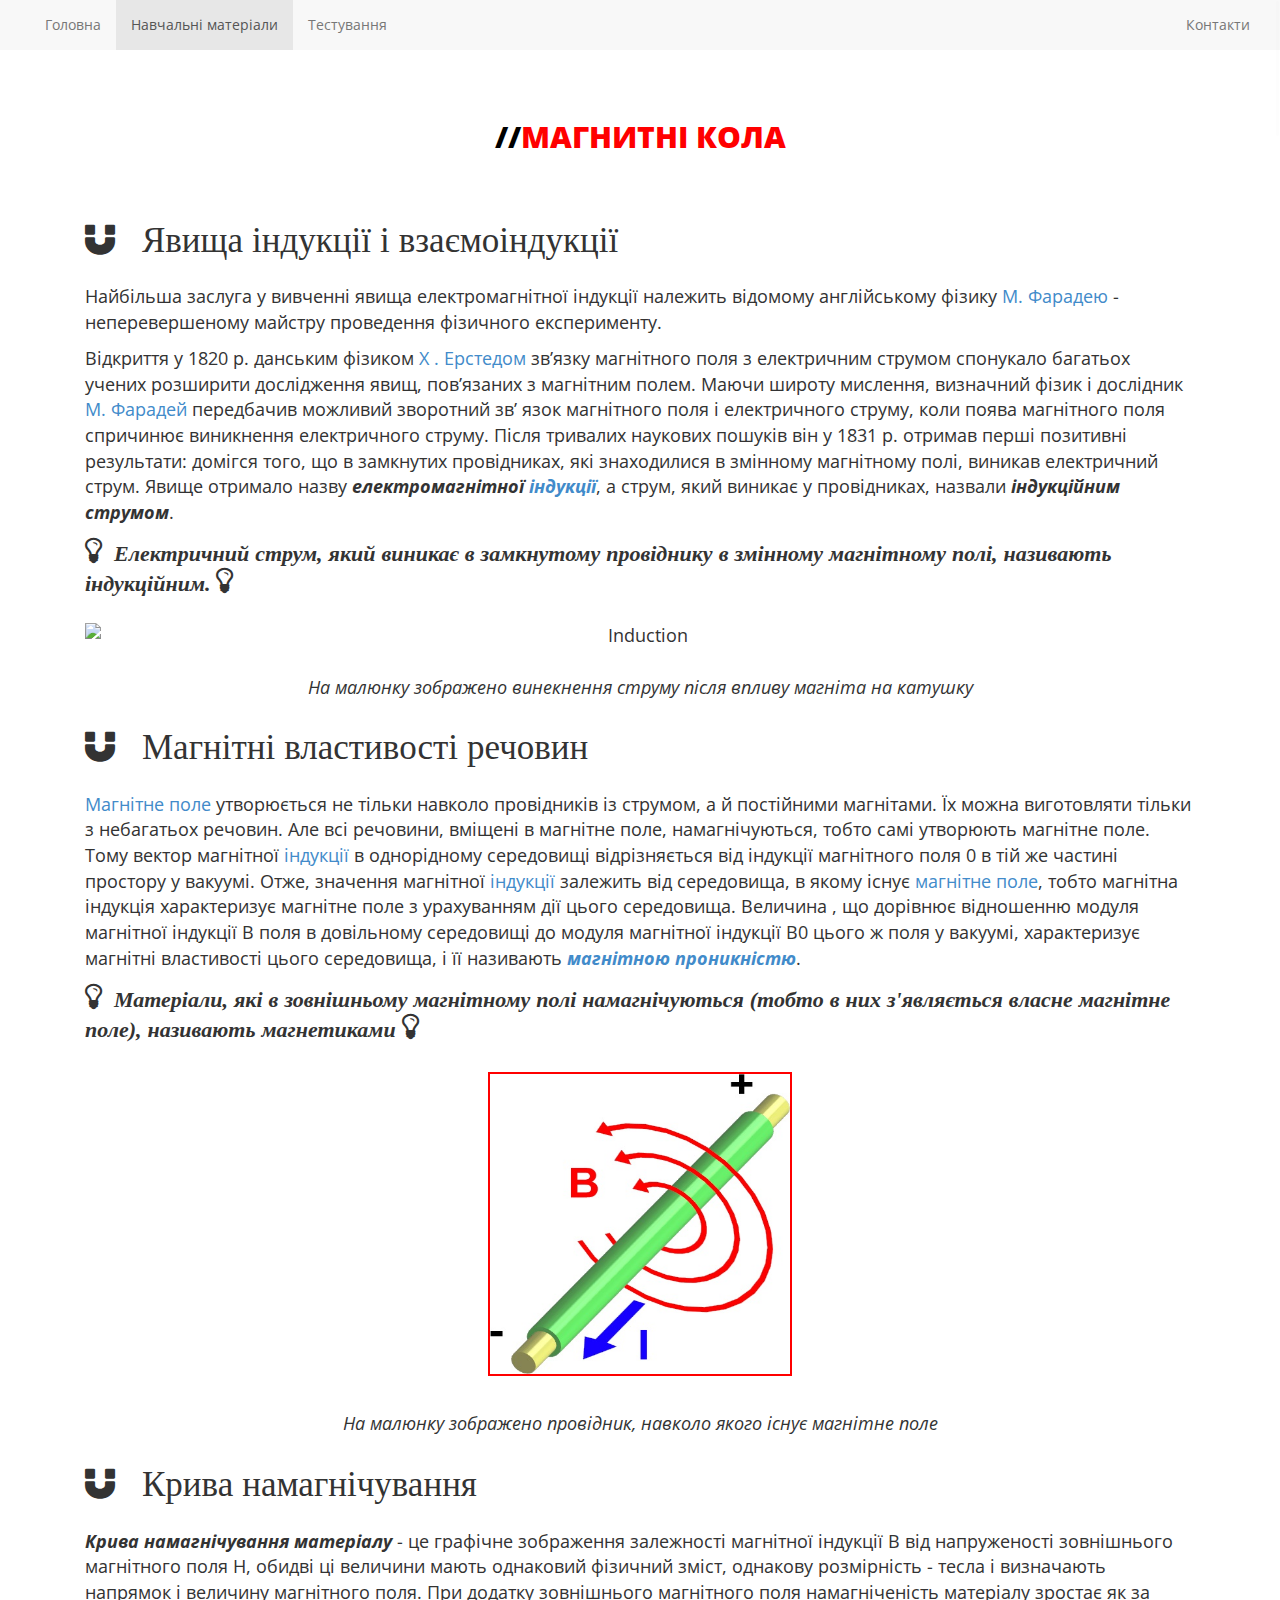
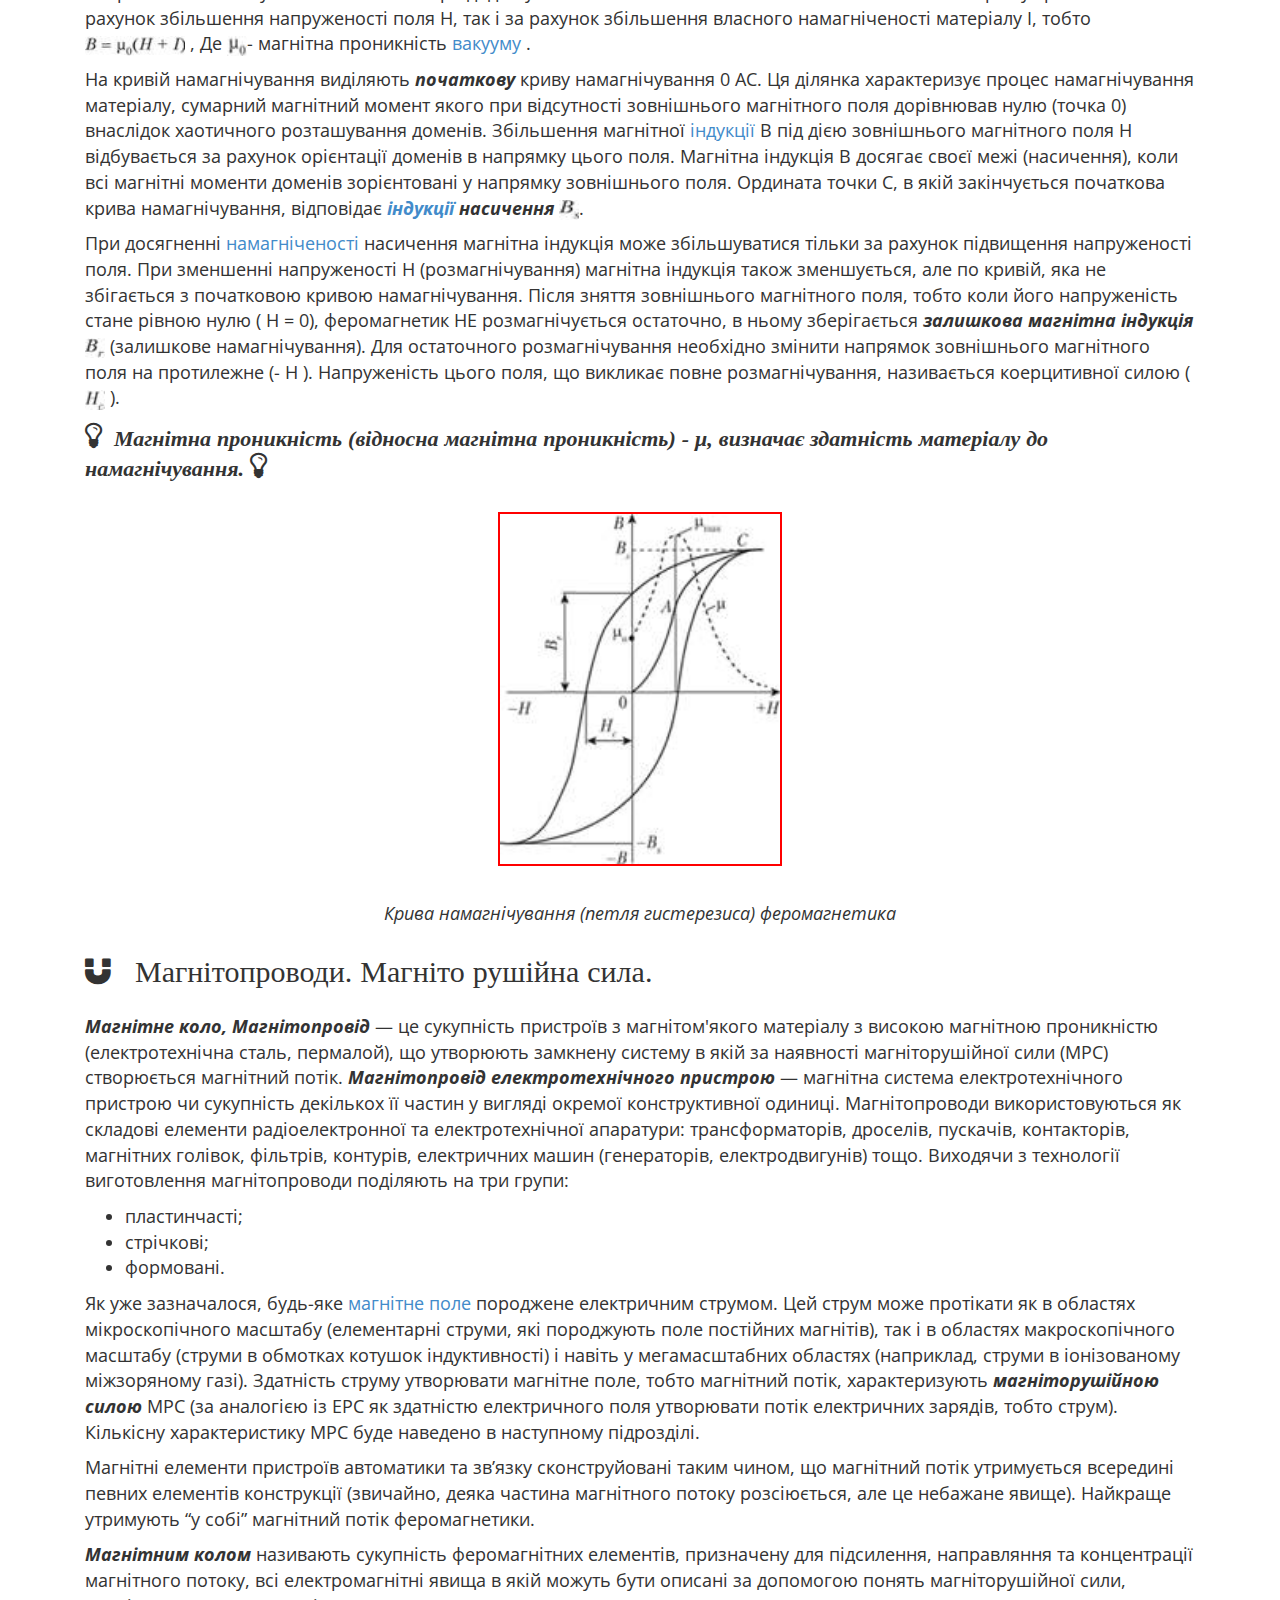
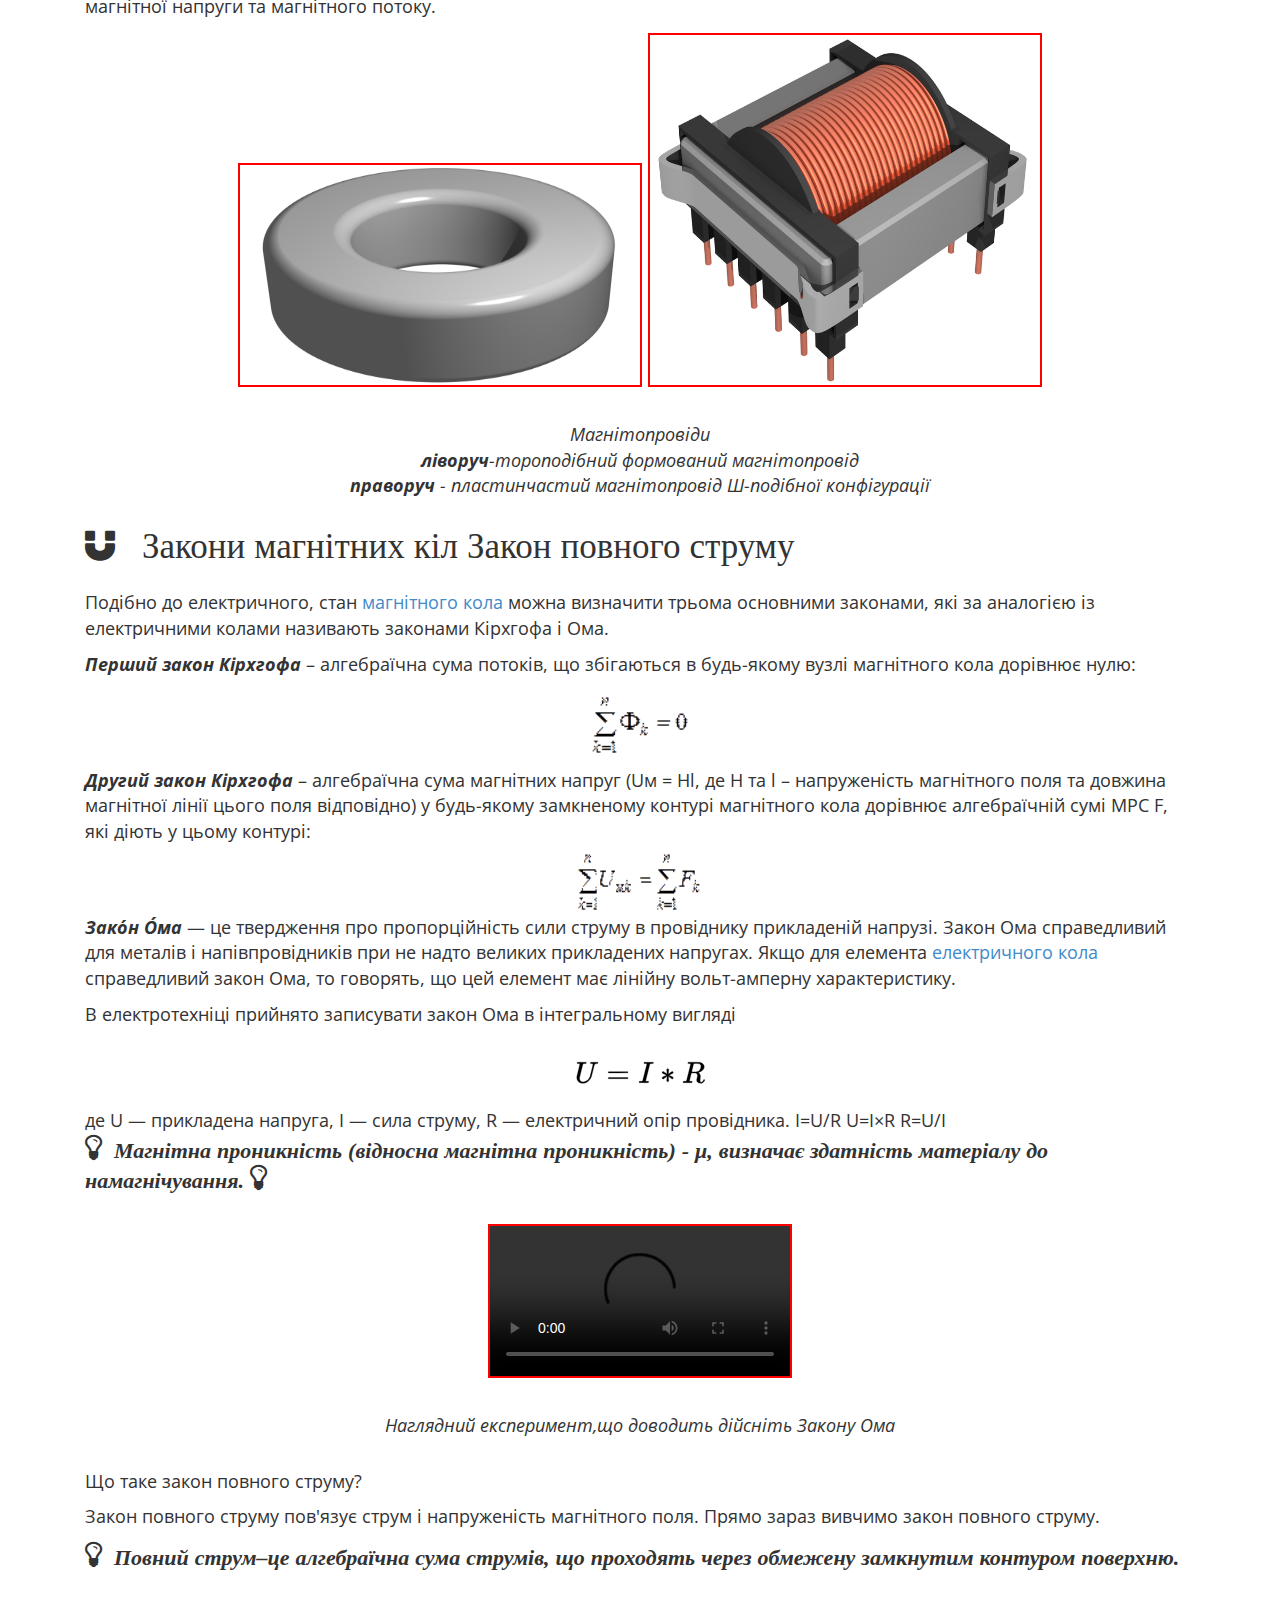
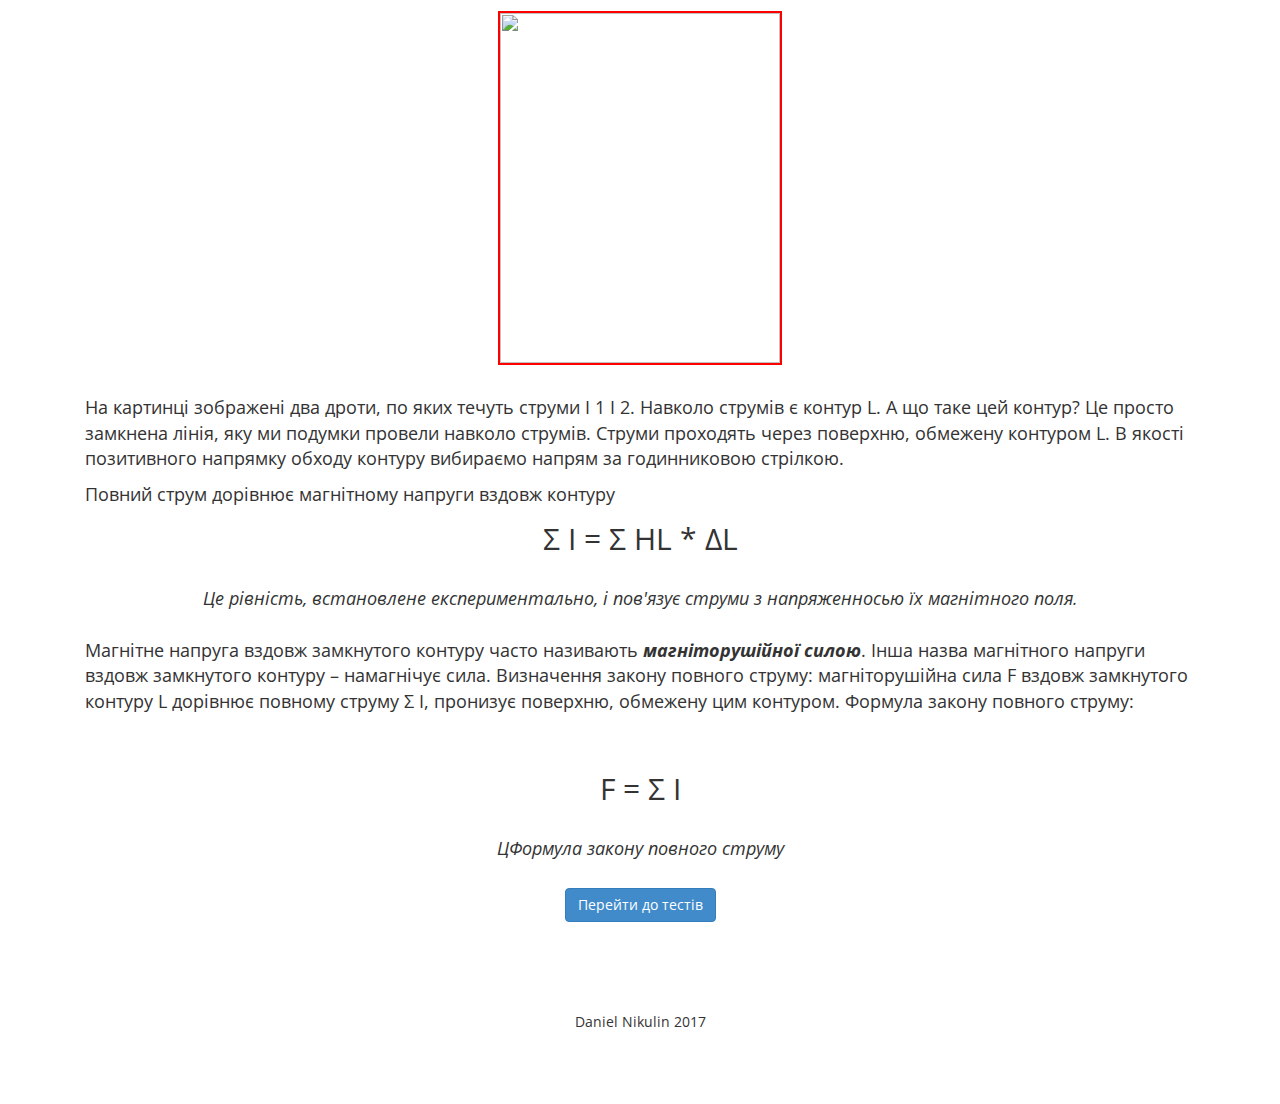
==== commit 5344429c: "Add files via upload" ====
--- a/learn.html
+++ b/learn.html
@@ -40,7 +40,7 @@
               <span class="icon-bar"></span>
               <span class="icon-bar"></span>
             </button>
-            <a class="navbar-brand" href=index.html>ДонНТУ</a>
+            <a class="navbar-brand" href=index.html></a>
           </div>
           <div id="navbar" class="navbar-collapse collapse">
             <ul class="nav navbar-nav">
